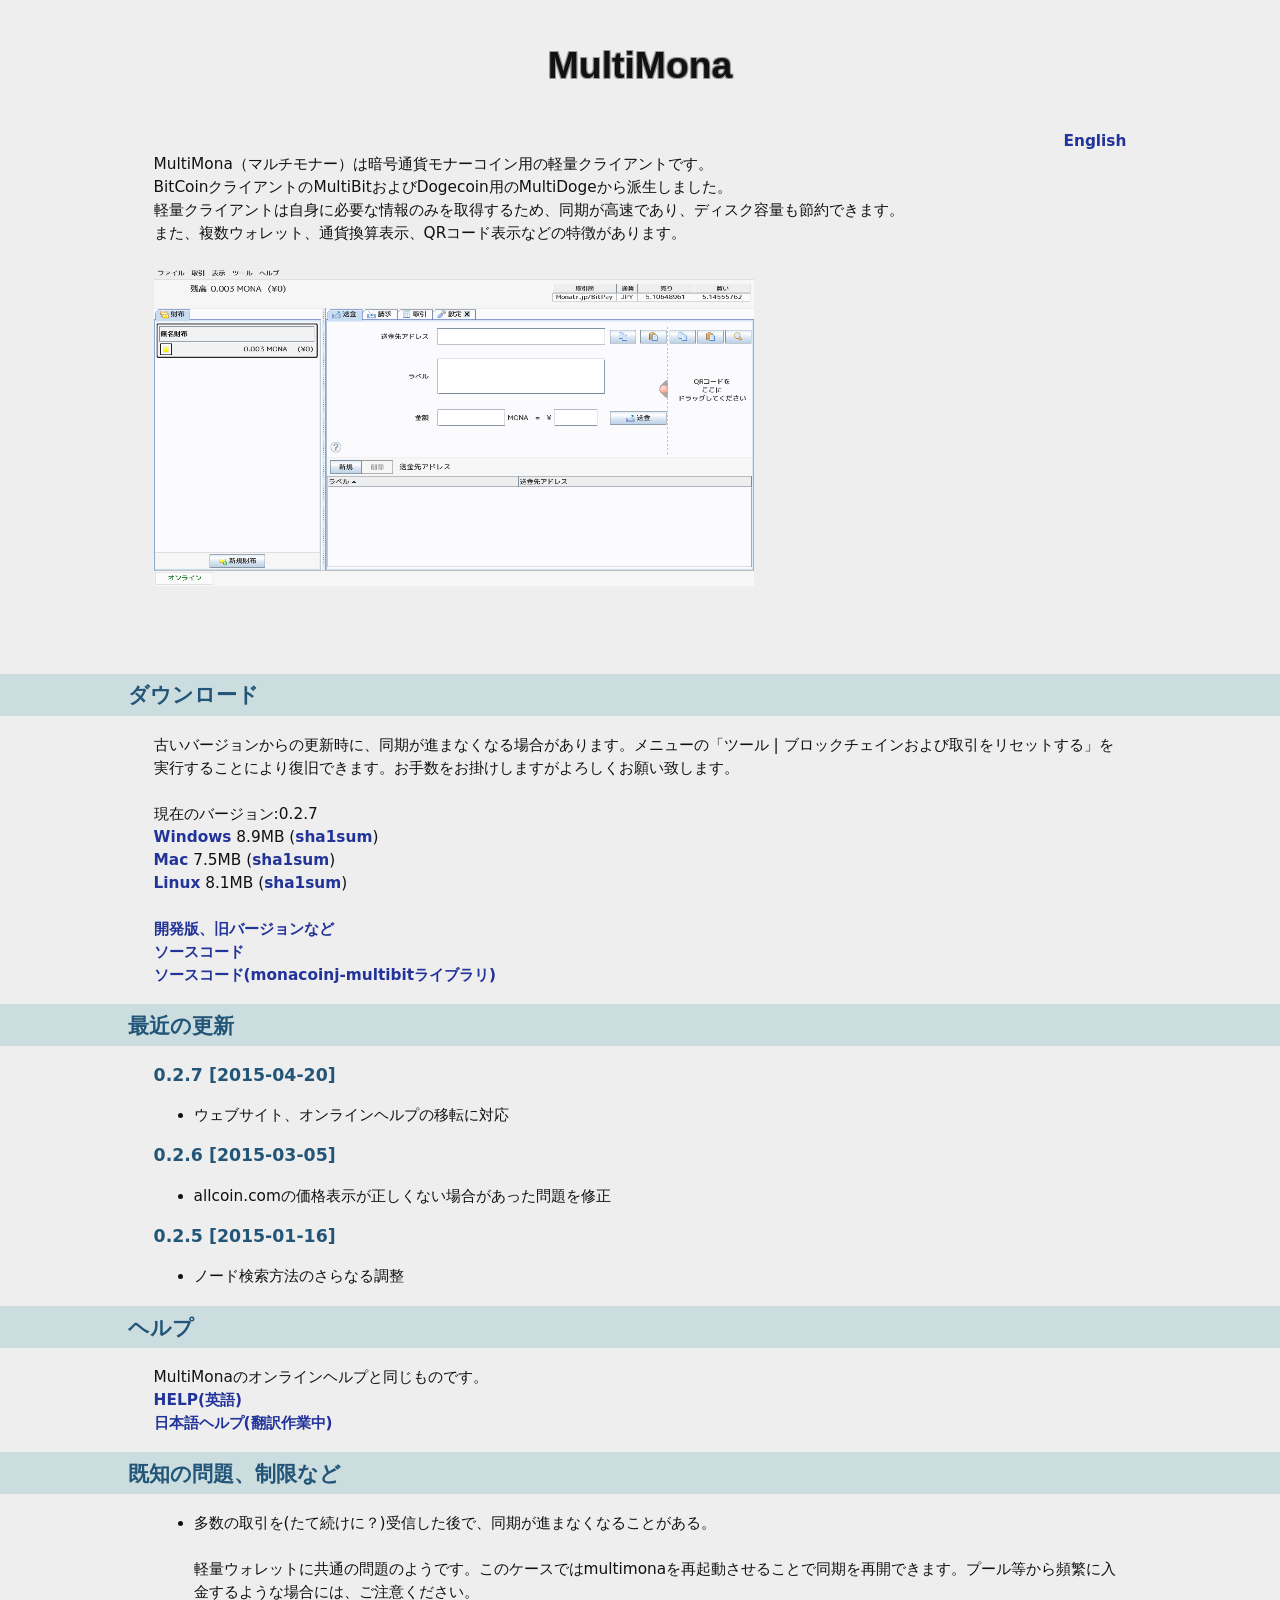
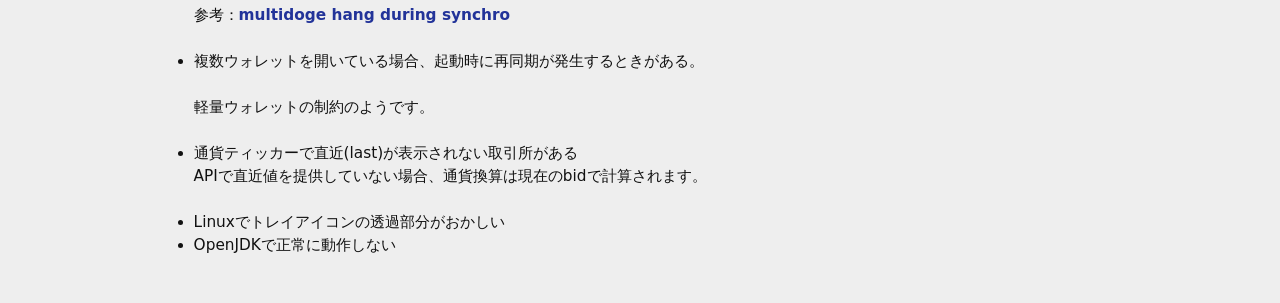
==== index.html @ 19b1316e "変更点を追加" ====
<!DOCTYPE html>
<html lang="ja">
<head>
<meta charset="UTF-8">

<!--
<meta http-equiv="Pragma" content="no-cache">
<meta http-equiv="Cache-Control" content="no-cache">
-->
<link rel="stylesheet" type="text/css" href="mm.css">

<title>MultiMona</title>
</head>
<body>
<h1>MultiMona</h1>

<div class="para">

<div class="right">
<a href="index.en.html">English</a>
</div>

MultiMona（マルチモナー）は暗号通貨モナーコイン用の軽量クライアントです。<br>
BitCoinクライアントのMultiBitおよびDogecoin用のMultiDogeから派生しました。<br>
軽量クライアントは自身に必要な情報のみを取得するため、同期が高速であり、ディスク容量も節約できます。<br>
また、複数ウォレット、通貨換算表示、QRコード表示などの特徴があります。<br>
<br>

<a href="multimona_ss.png"><img src="multimona_ss.png" width="600" ></a><br>
<br>
<div class="social_buttons">
<script src="http://downto.x0.com/cw/coin.js"></script>
<script>
CoinWidgetCom.go({
        wallet_address: "MRePiFqXTxc1CgQ3v4f2eKy1SyJ3f21v71"
        , currency: "monacoin"
        , counter: "count"
        , alignment: "al"
        , qrcode: true
        , auto_show: false
        , lbl_button: "寄付する"
        , lbl_address: "このアドレスにMonacoinを寄付する:"
        , lbl_count: "回の寄付"
        , lbl_amount: "MONA"
        });
</script>
</div>

</div>
<h2>ダウンロード</h2>
<div class="para">
古いバージョンからの更新時に、同期が進まなくなる場合があります。メニューの「ツール | ブロックチェインおよび取引をリセットする」を実行することにより復旧できます。お手数をお掛けしますがよろしくお願い致します。<br>
<br>

現在のバージョン:0.2.7<br>
<a href="https://github.com/monapu/multimona/releases/download/mona-v0.2.7/multimona-0.2.7-windows-setup.exe">Windows</a> 8.9MB (<a href="checksums/multimona-0.2.7-windows-setup.exe.sha1">sha1sum</a>)<br>
<a href="https://github.com/monapu/multimona/releases/download/mona-v0.2.7/multimona-0.2.7-mac.dmg">Mac</a> 7.5MB (<a href="checksums/multimona-0.2.7-mac.dmg.sha1">sha1sum</a>)<br>
<a href="https://github.com/monapu/multimona/releases/download/mona-v0.2.7/multimona-0.2.7-linux.jar">Linux</a> 8.1MB (<a href="checksums/multimona-0.2.7-linux.jar.sha1">sha1sum</a>)
<br><br>

<a href="https://github.com/monapu/multimona/releases">開発版、旧バージョンなど</a><br>
<a href="https://github.com/monapu/multimona">ソースコード</a><br>
<a href="https://github.com/monapu/monacoinj-multibit">ソースコード(monacoinj-multibitライブラリ)</a>
<br>
</div>
<h2>最近の更新</h2>
<div class="para">
<h3>0.2.7 [2015-04-20]</h3>
<ul>
<li>ウェブサイト、オンラインヘルプの移転に対応</li>
</ul>

<h3>0.2.6 [2015-03-05]</h3>
<ul>
<li>allcoin.comの価格表示が正しくない場合があった問題を修正</li>
</ul>

<h3>0.2.5 [2015-01-16]</h3>
<ul>
<li>ノード検索方法のさらなる調整</li>
</ul>

</div>

<h2>ヘルプ</h2>
<div class="para">
MultiMonaのオンラインヘルプと同じものです。<br>
<a href="help/en/v0.2/help_contents.html">HELP(英語)</a><br>
<a href="help/ja/v0.2/help_contents.html">日本語ヘルプ(翻訳作業中)</a><br>
</div>
<h2>既知の問題、制限など</h2>
<div class="para">
<ul>
<li>多数の取引を(たて続けに？)受信した後で、同期が進まなくなることがある。</li>
<br>
軽量ウォレットに共通の問題のようです。このケースではmultimonaを再起動させることで同期を再開できます。プール等から頻繁に入金するような場合には、ご注意ください。<br>参考：<a href="https://github.com/langerhans/multidoge/issues/19">multidoge hang during synchro</a><br>
<br>

<li>複数ウォレットを開いている場合、起動時に再同期が発生するときがある。</li>
<br>
軽量ウォレットの制約のようです。<br>
<br>

<li>通貨ティッカーで直近(last)が表示されない取引所がある</li>
APIで直近値を提供していない場合、通貨換算は現在のbidで計算されます。<br>
<br>

<li>Linuxでトレイアイコンの透過部分がおかしい</li>
<li>OpenJDKで正常に動作しない</li>

</ul>

<br>

</div>

</body></html>
---- mm.css ----
body {
  background-color: #eeeeee;
  color: #111111;
  padding: 0;
  font-family: sans-serif;
  margin: 0.5em 0% 0.5em 0%;
}
.para {
  margin: 0.5em 12% 0.5em 12%;
  line-height: 150%;
  font-family: sans;
  font-size: 11.5pt;
}
.right {
  text-align: right;
}
h1 {
  padding: 0.5em 0% 0.5em 0%;
  font-size: 28pt;
  text-align: center;
  text-shadow: -1px -1px 0 #999999, 1px -1px 0 #999999, -1px 1px 0 #999999, 1px 1px 0 #999999;
}
h2,
h3 {
  color: #225577;
}
h3 {
  font-size: 13pt;
}
h2 {
  font-size: 16pt;
  padding: 0.3em 10% 0.3em 10%;
  /*
    margin: 0 10% 0 10%;
    padding: 0.5em 0.5em 0.5em 0.5em;
    -webkit-border-radius: 5px;
    -moz-border-radius: 5px;
    border-radius: 5px;
*/
  color: #225577;
  /*
    border-bottom: 1px solid @fg_color_hl;
    border-top: 1px solid @fg_color_hl;
*/
  /* border: 1px solid @fg_color_hl; */
  background-color: #ccdde0;
}
.alert {
  color: #ff2222;
}
div.social_buttons {
  height: 40px;
}
.para a {
  color: #223399;
  text-decoration: none;
  font-weight: bold;
}
.para a:visited {
  color: #223399;
}
.para a:hover {
  color: #223399;
  text-decoration: underline;
}
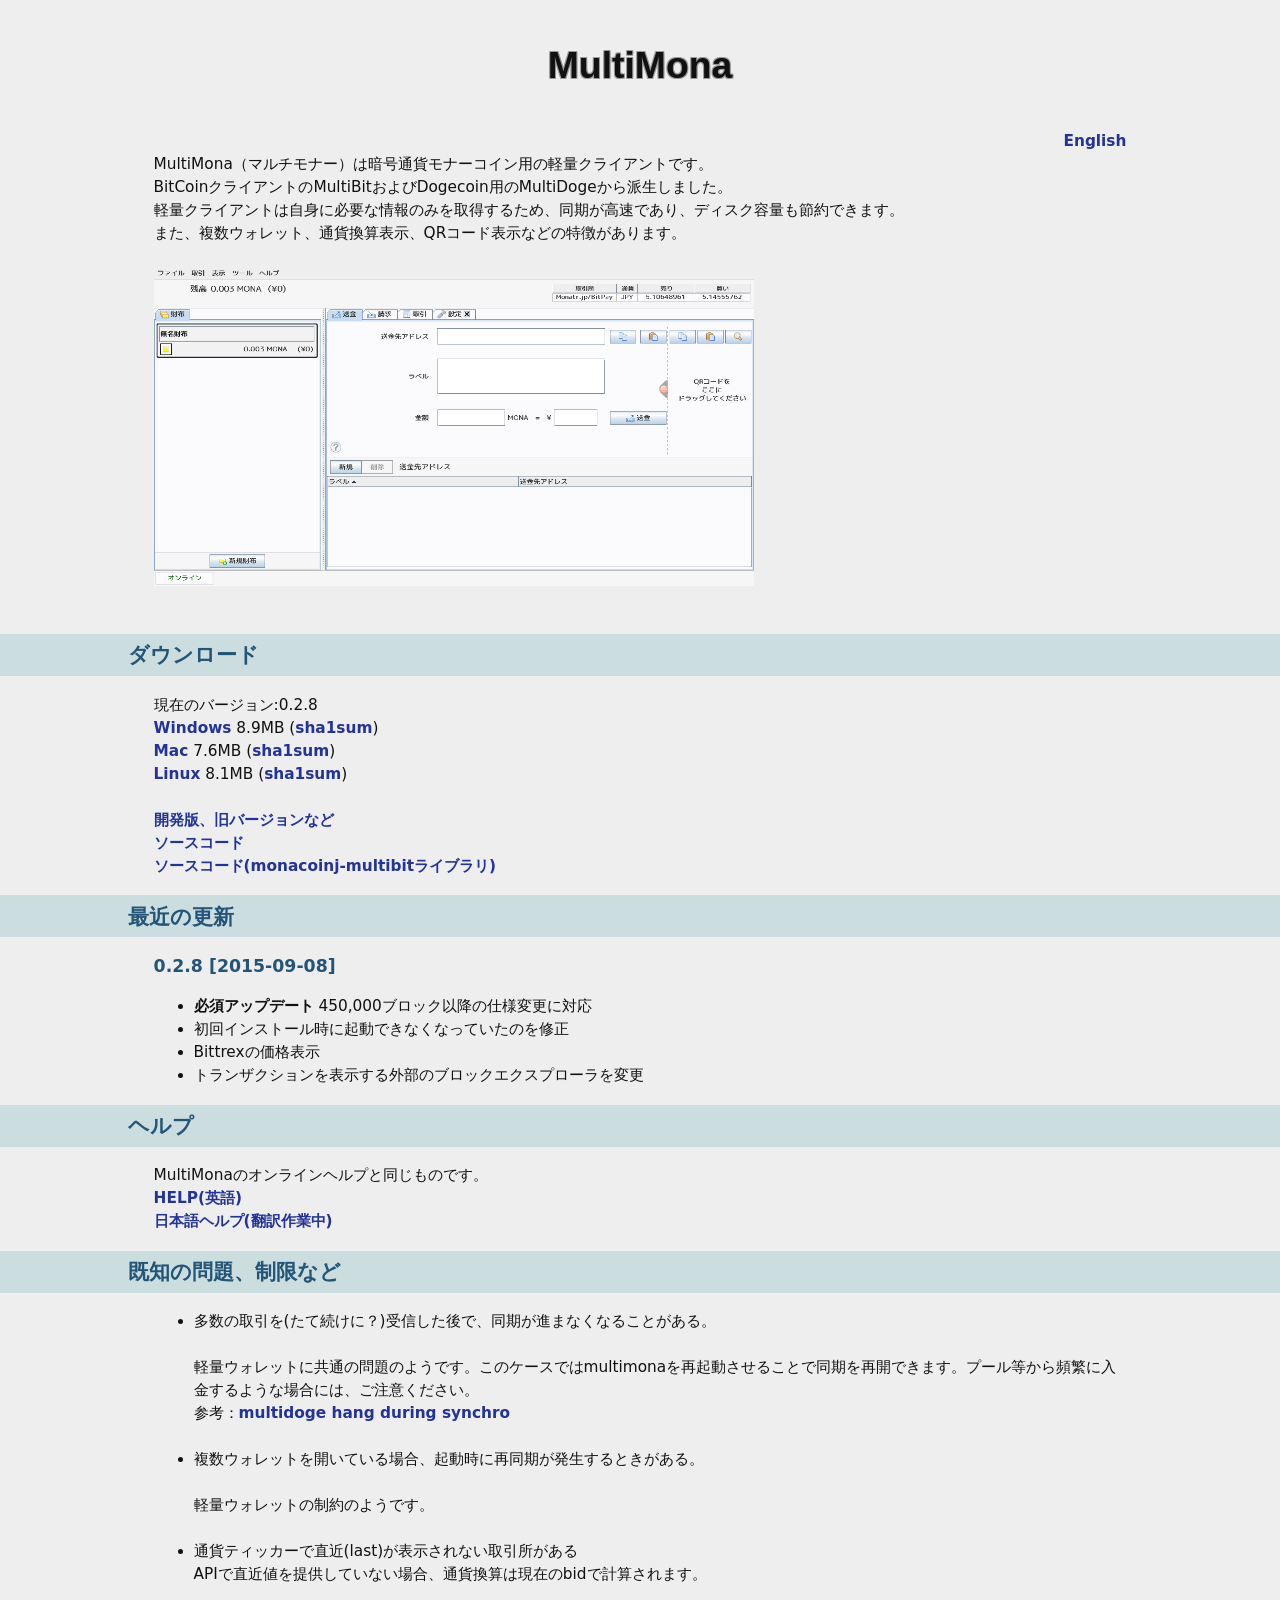
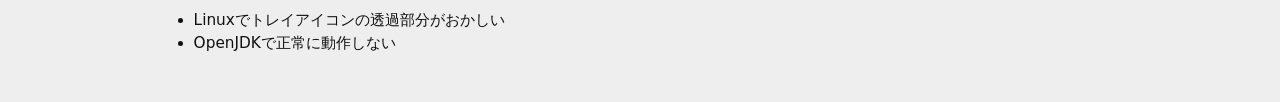
==== commit 86c41f3d: "0.2.8" ====
--- a/index.html
+++ b/index.html
@@ -28,6 +28,7 @@
 
 <a href="multimona_ss.png"><img src="multimona_ss.png" width="600" ></a><br>
 <br>
+<!--
 <div class="social_buttons">
 <script src="http://downto.x0.com/cw/coin.js"></script>
 <script>
@@ -45,17 +46,16 @@
         });
 </script>
 </div>
+-->
 
 </div>
 <h2>ダウンロード</h2>
 <div class="para">
-古いバージョンからの更新時に、同期が進まなくなる場合があります。メニューの「ツール | ブロックチェインおよび取引をリセットする」を実行することにより復旧できます。お手数をお掛けしますがよろしくお願い致します。<br>
-<br>
 
-現在のバージョン:0.2.7<br>
-<a href="https://github.com/monapu/multimona/releases/download/mona-v0.2.7/multimona-0.2.7-windows-setup.exe">Windows</a> 8.9MB (<a href="checksums/multimona-0.2.7-windows-setup.exe.sha1">sha1sum</a>)<br>
-<a href="https://github.com/monapu/multimona/releases/download/mona-v0.2.7/multimona-0.2.7-mac.dmg">Mac</a> 7.5MB (<a href="checksums/multimona-0.2.7-mac.dmg.sha1">sha1sum</a>)<br>
-<a href="https://github.com/monapu/multimona/releases/download/mona-v0.2.7/multimona-0.2.7-linux.jar">Linux</a> 8.1MB (<a href="checksums/multimona-0.2.7-linux.jar.sha1">sha1sum</a>)
+現在のバージョン:0.2.8<br>
+<a href="https://github.com/monapu/multimona/releases/download/mona-v0.2.8/multimona-0.2.8-windows-setup.exe">Windows</a> 8.9MB (<a href="checksums/multimona-0.2.8-windows-setup.exe.sha1">sha1sum</a>)<br>
+<a href="https://github.com/monapu/multimona/releases/download/mona-v0.2.8/multimona-0.2.8-mac.dmg">Mac</a> 7.6MB (<a href="checksums/multimona-0.2.8-mac.dmg.sha1">sha1sum</a>)<br>
+<a href="https://github.com/monapu/multimona/releases/download/mona-v0.2.8/multimona-0.2.8-linux.jar">Linux</a> 8.1MB (<a href="checksums/multimona-0.2.8-linux.jar.sha1">sha1sum</a>)
 <br><br>
 
 <a href="https://github.com/monapu/multimona/releases">開発版、旧バージョンなど</a><br>
@@ -65,21 +65,13 @@
 </div>
 <h2>最近の更新</h2>
 <div class="para">
-<h3>0.2.7 [2015-04-20]</h3>
+<h3>0.2.8 [2015-09-08]</h3>
 <ul>
-<li>ウェブサイト、オンラインヘルプの移転に対応</li>
+<li><strong>必須アップデート</strong> 450,000ブロック以降の仕様変更に対応</li>
+<li>初回インストール時に起動できなくなっていたのを修正</li>
+<li>Bittrexの価格表示</li>
+<li>トランザクションを表示する外部のブロックエクスプローラを変更</li>
 </ul>
-
-<h3>0.2.6 [2015-03-05]</h3>
-<ul>
-<li>allcoin.comの価格表示が正しくない場合があった問題を修正</li>
-</ul>
-
-<h3>0.2.5 [2015-01-16]</h3>
-<ul>
-<li>ノード検索方法のさらなる調整</li>
-</ul>
-
 </div>
 
 <h2>ヘルプ</h2>
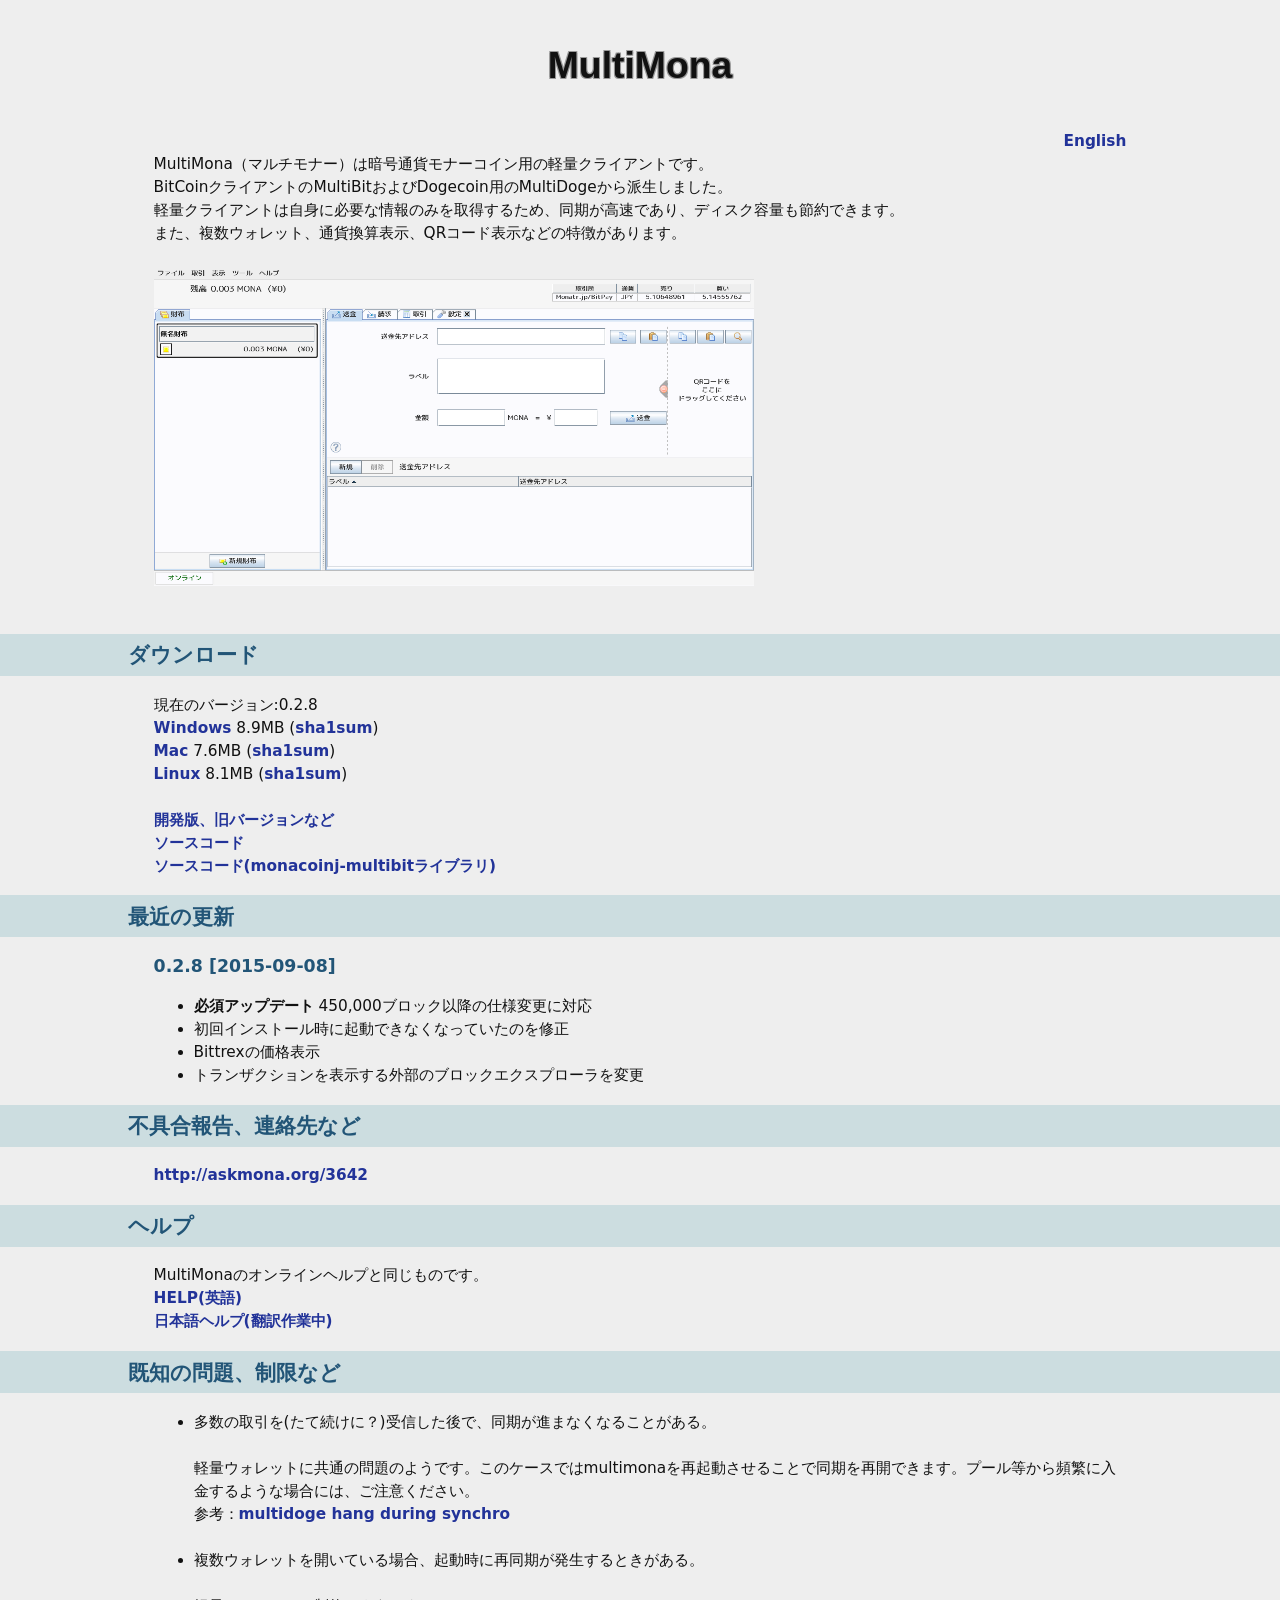
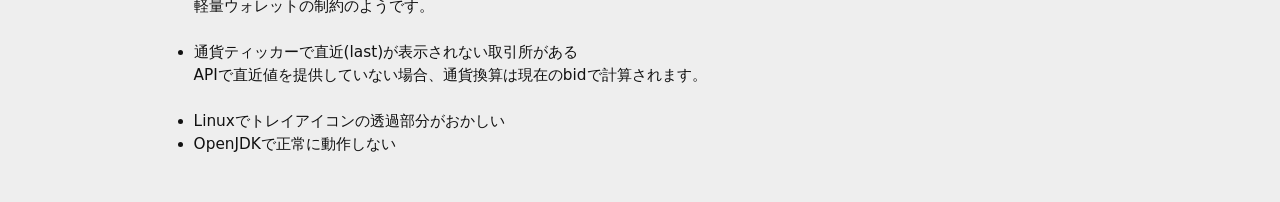
==== commit e8f80ed5: "askmonaスレの追加" ====
--- a/index.html
+++ b/index.html
@@ -74,6 +74,11 @@
 </ul>
 </div>
 
+<h2>不具合報告、連絡先など</h2>
+<div class="para">
+<a href="http://askmona.org/3642">http://askmona.org/3642</a>
+</div>
+
 <h2>ヘルプ</h2>
 <div class="para">
 MultiMonaのオンラインヘルプと同じものです。<br>
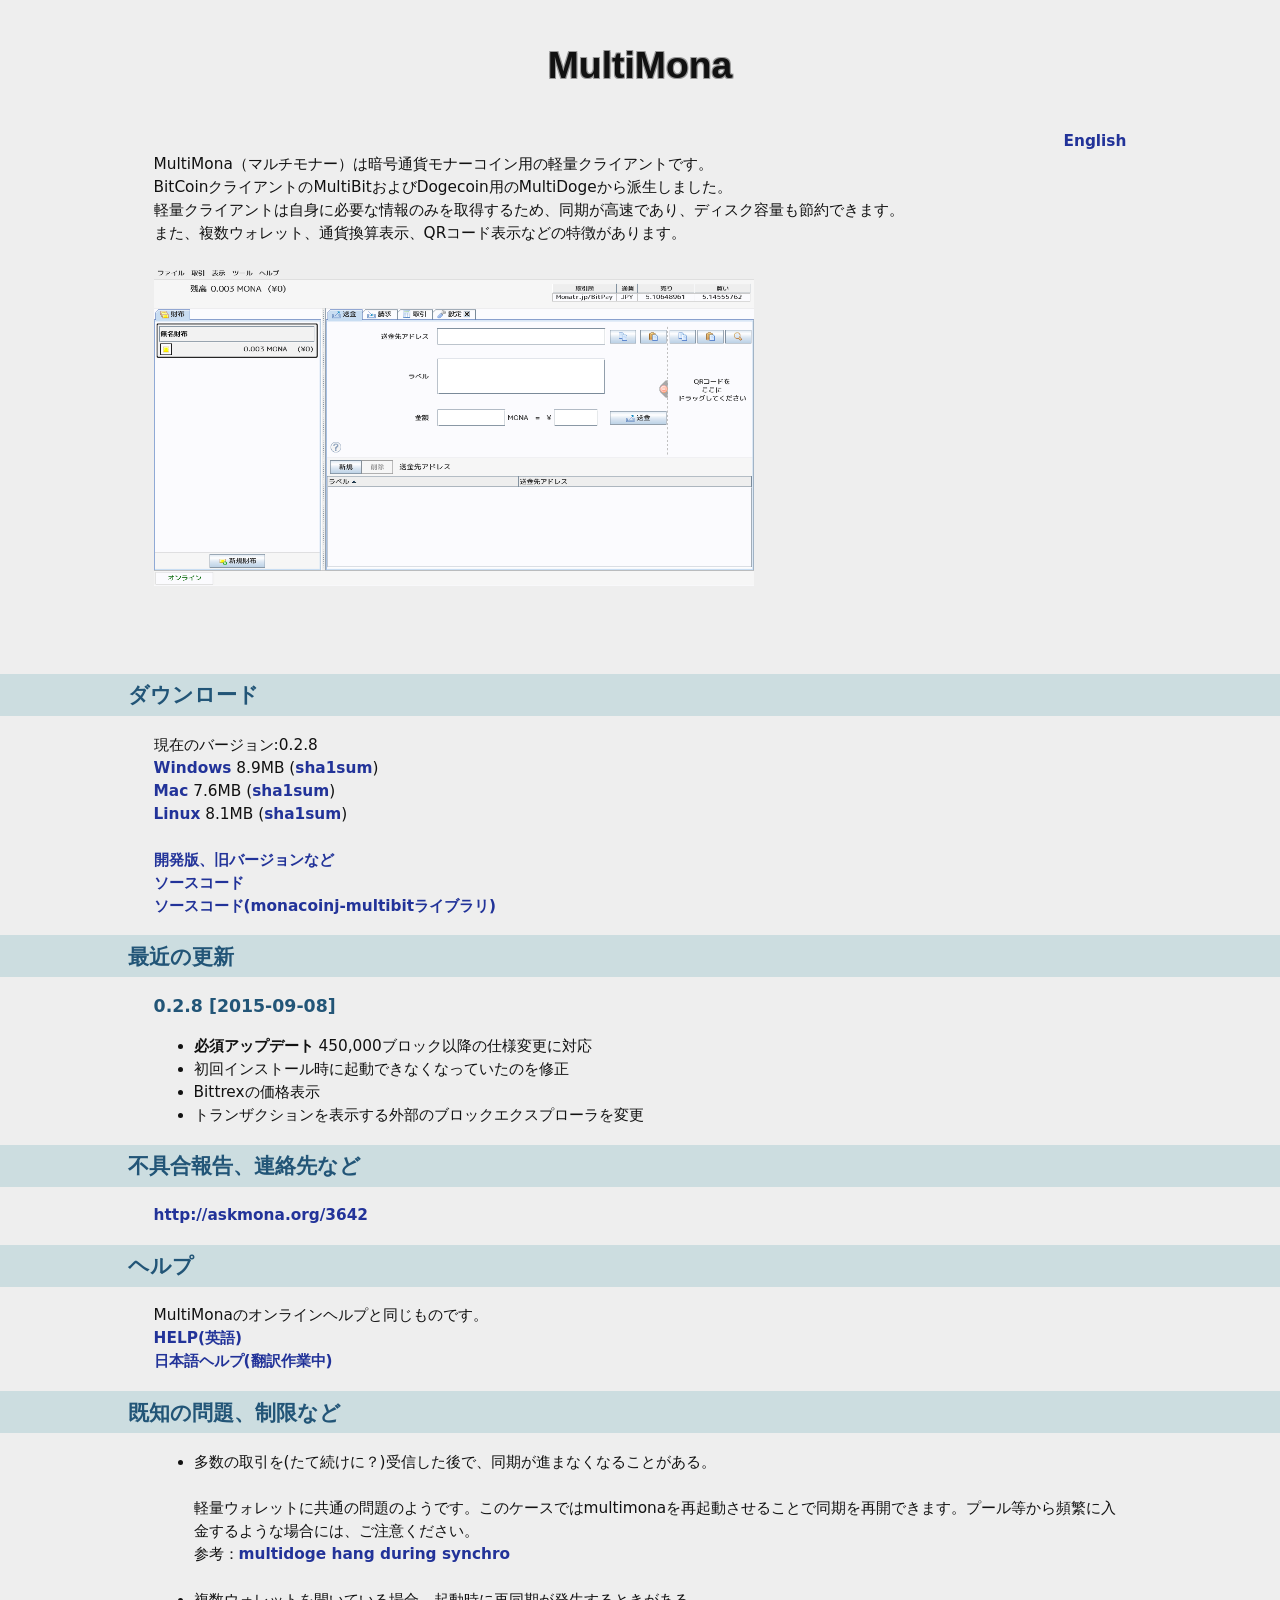
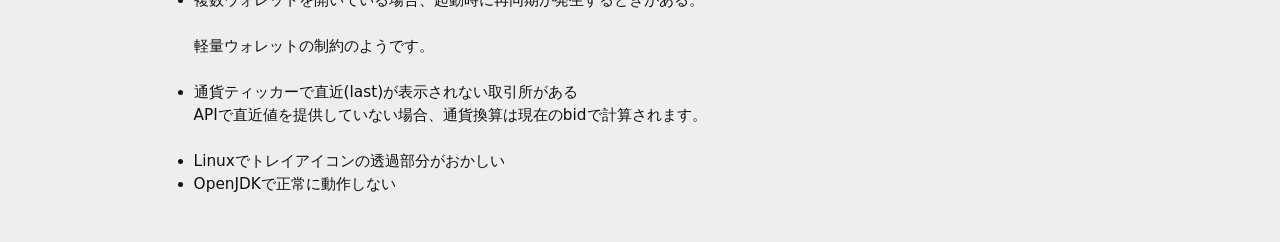
==== commit f27d4e5c: "寄付ウィジェットの調整" ====
--- a/index.html
+++ b/index.html
@@ -28,14 +28,14 @@
 
 <a href="multimona_ss.png"><img src="multimona_ss.png" width="600" ></a><br>
 <br>
-<!--
+
 <div class="social_buttons">
 <script src="http://downto.x0.com/cw/coin.js"></script>
 <script>
 CoinWidgetCom.go({
         wallet_address: "MRePiFqXTxc1CgQ3v4f2eKy1SyJ3f21v71"
         , currency: "monacoin"
-        , counter: "count"
+        , counter: "amount"
         , alignment: "al"
         , qrcode: true
         , auto_show: false
@@ -46,7 +46,6 @@
         });
 </script>
 </div>
--->
 
 </div>
 <h2>ダウンロード</h2>
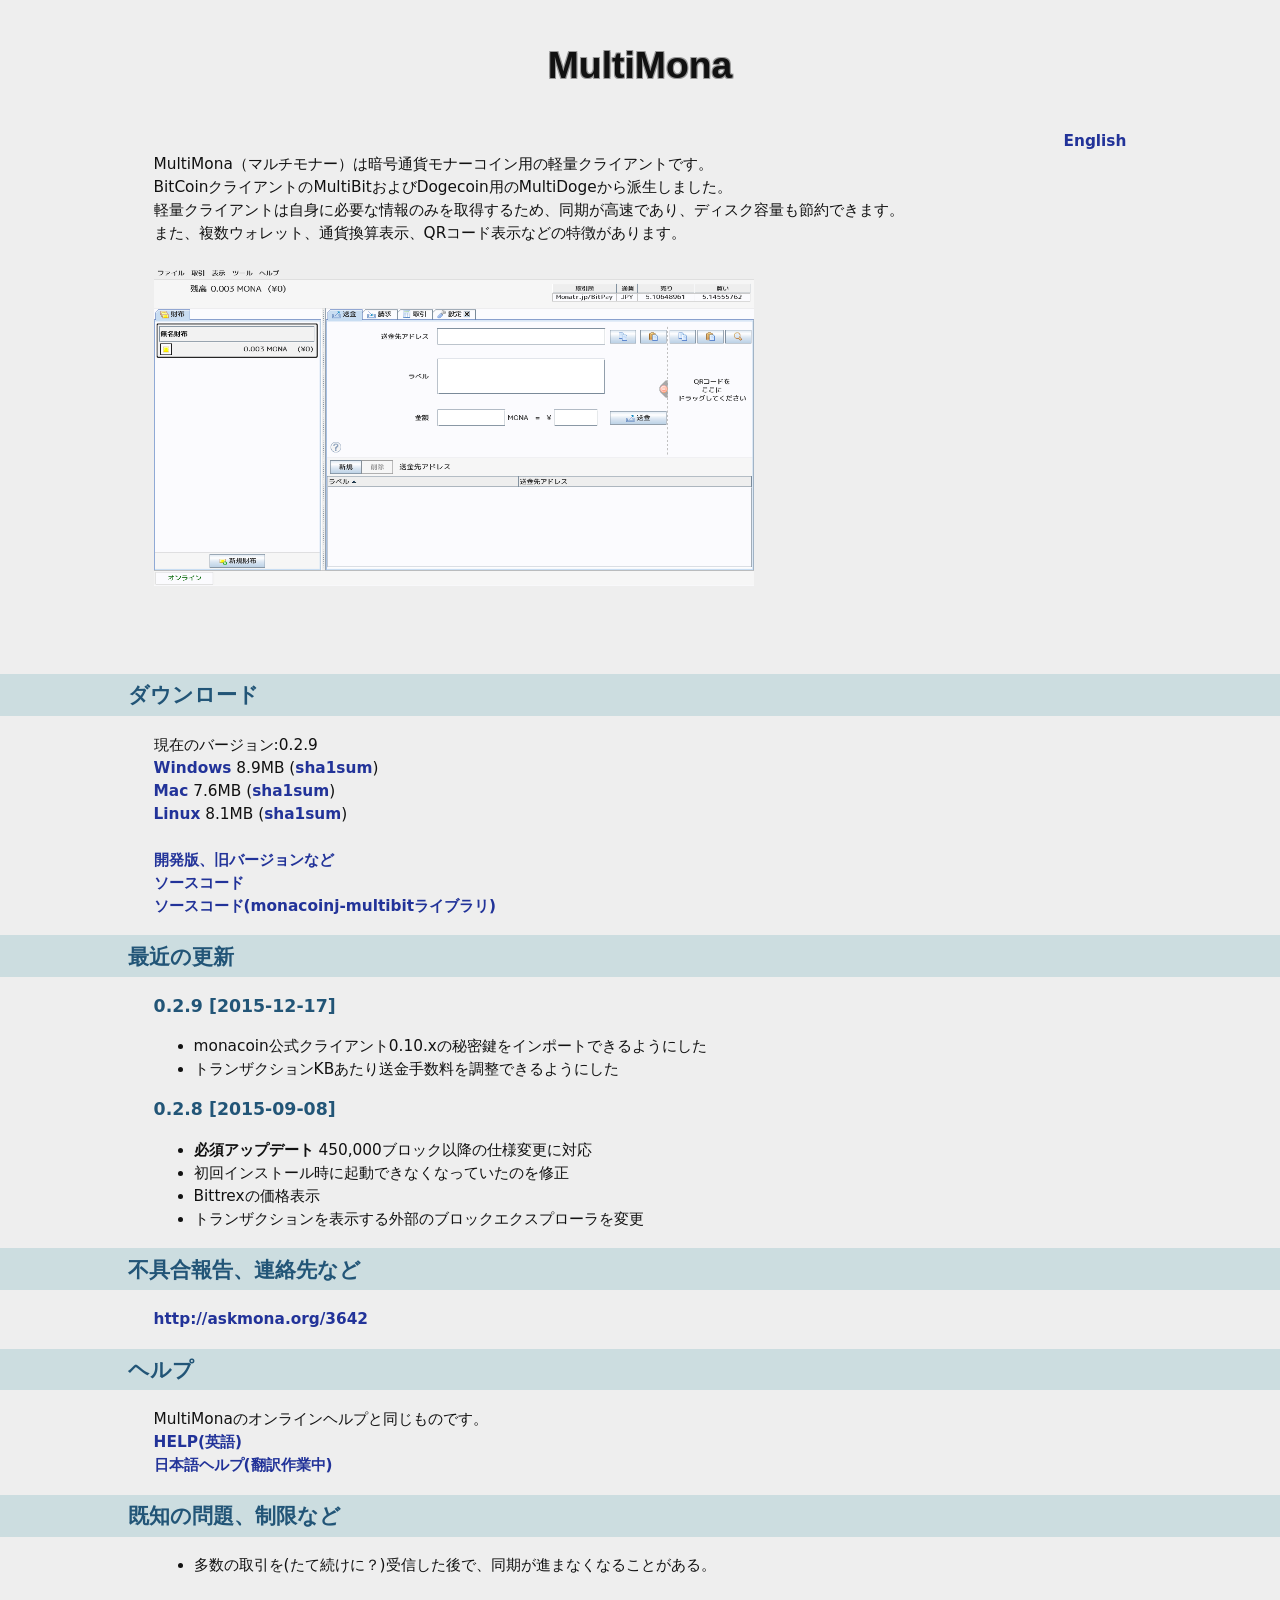
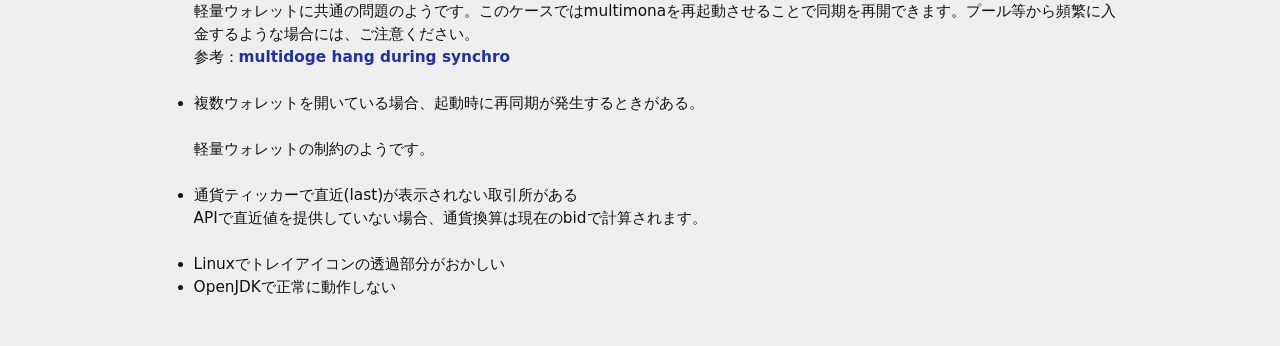
==== commit 73d4ab6f: "0.2.9" ====
--- a/index.html
+++ b/index.html
@@ -41,7 +41,6 @@
         , auto_show: false
         , lbl_button: "寄付する"
         , lbl_address: "このアドレスにMonacoinを寄付する:"
-        , lbl_count: "回の寄付"
         , lbl_amount: "MONA"
         });
 </script>
@@ -51,10 +50,10 @@
 <h2>ダウンロード</h2>
 <div class="para">
 
-現在のバージョン:0.2.8<br>
-<a href="https://github.com/monapu/multimona/releases/download/mona-v0.2.8/multimona-0.2.8-windows-setup.exe">Windows</a> 8.9MB (<a href="checksums/multimona-0.2.8-windows-setup.exe.sha1">sha1sum</a>)<br>
-<a href="https://github.com/monapu/multimona/releases/download/mona-v0.2.8/multimona-0.2.8-mac.dmg">Mac</a> 7.6MB (<a href="checksums/multimona-0.2.8-mac.dmg.sha1">sha1sum</a>)<br>
-<a href="https://github.com/monapu/multimona/releases/download/mona-v0.2.8/multimona-0.2.8-linux.jar">Linux</a> 8.1MB (<a href="checksums/multimona-0.2.8-linux.jar.sha1">sha1sum</a>)
+現在のバージョン:0.2.9<br>
+<a href="https://github.com/monapu/multimona/releases/download/mona-v0.2.9/multimona-0.2.9-windows-setup.exe">Windows</a> 8.9MB (<a href="checksums/multimona-0.2.9-windows-setup.exe.sha1">sha1sum</a>)<br>
+<a href="https://github.com/monapu/multimona/releases/download/mona-v0.2.9/multimona-0.2.9-mac.dmg">Mac</a> 7.6MB (<a href="checksums/multimona-0.2.9-mac.dmg.sha1">sha1sum</a>)<br>
+<a href="https://github.com/monapu/multimona/releases/download/mona-v0.2.9/multimona-0.2.9-linux.jar">Linux</a> 8.1MB (<a href="checksums/multimona-0.2.9-linux.jar.sha1">sha1sum</a>)
 <br><br>
 
 <a href="https://github.com/monapu/multimona/releases">開発版、旧バージョンなど</a><br>
@@ -64,6 +63,12 @@
 </div>
 <h2>最近の更新</h2>
 <div class="para">
+<h3>0.2.9 [2015-12-17]</h3>
+<ul>
+<li>monacoin公式クライアント0.10.xの秘密鍵をインポートできるようにした</li>
+<li>トランザクションKBあたり送金手数料を調整できるようにした</li>
+</ul>
+
 <h3>0.2.8 [2015-09-08]</h3>
 <ul>
 <li><strong>必須アップデート</strong> 450,000ブロック以降の仕様変更に対応</li>
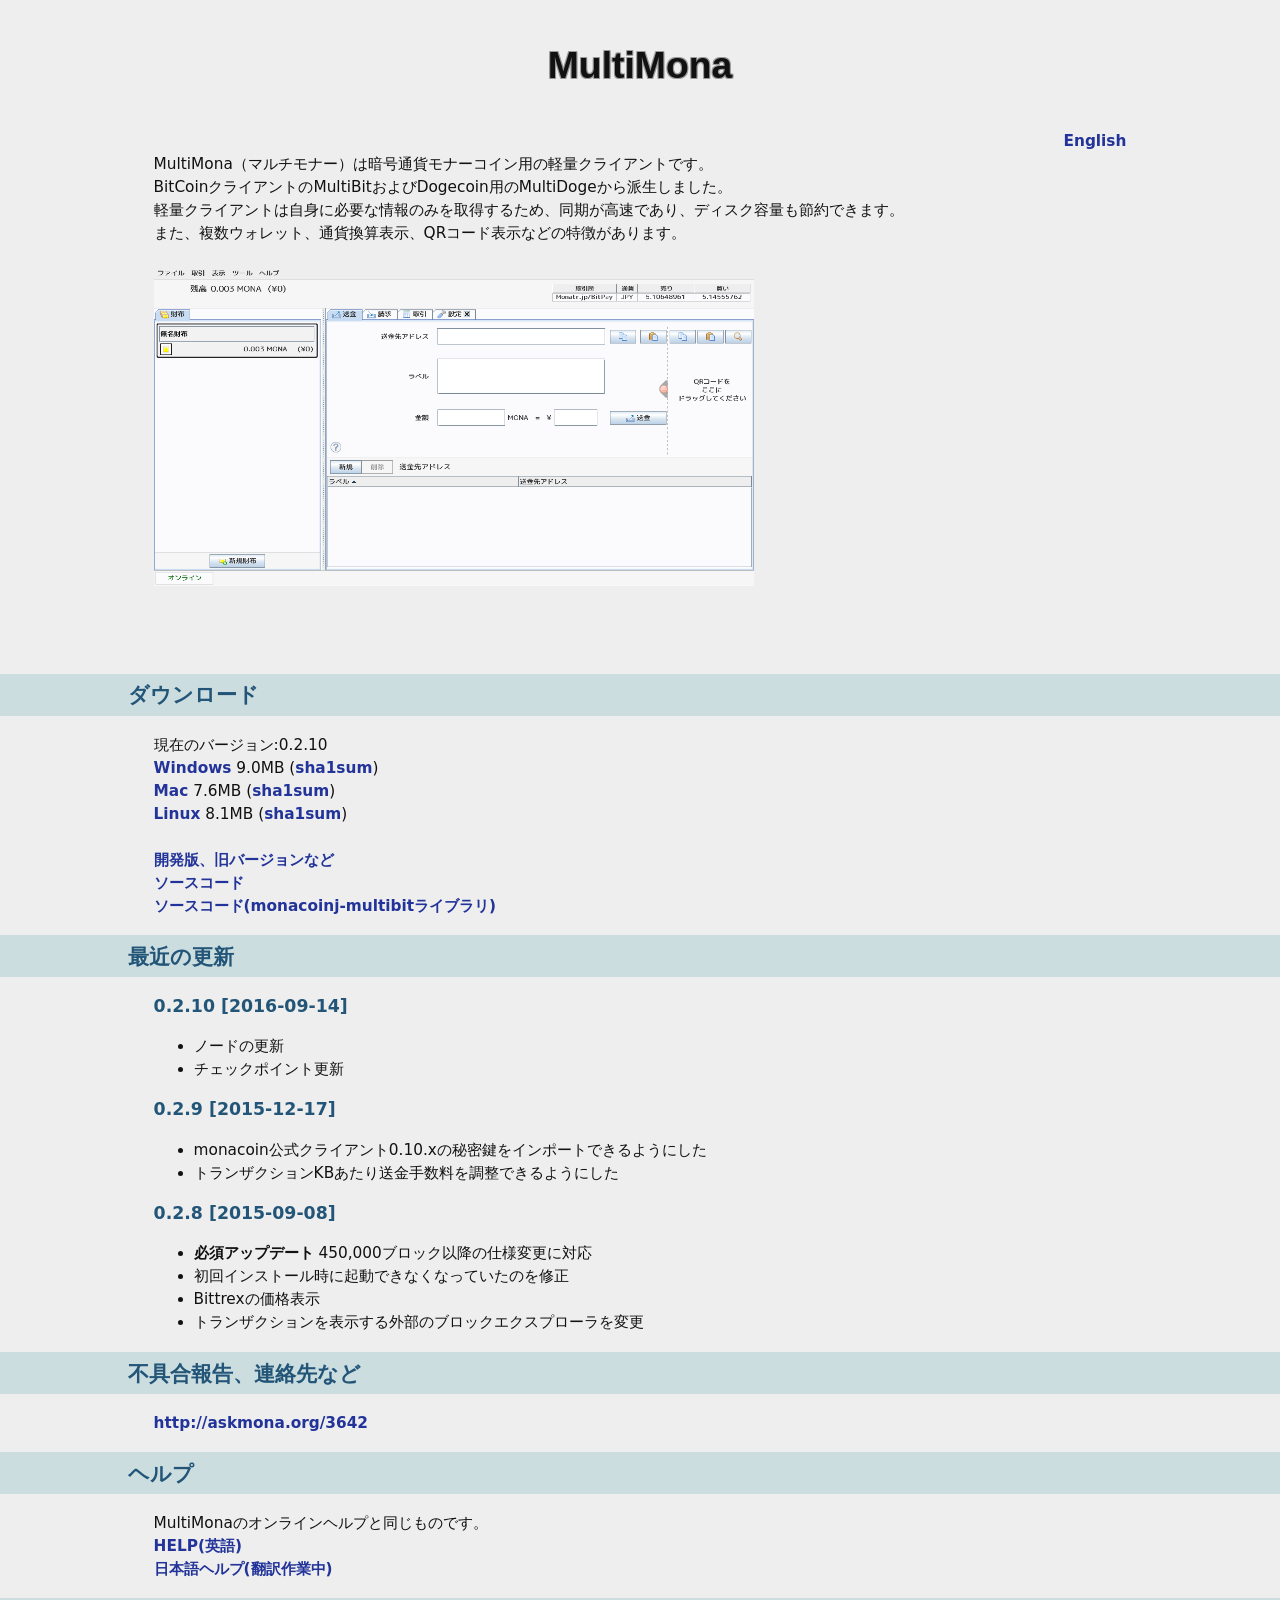
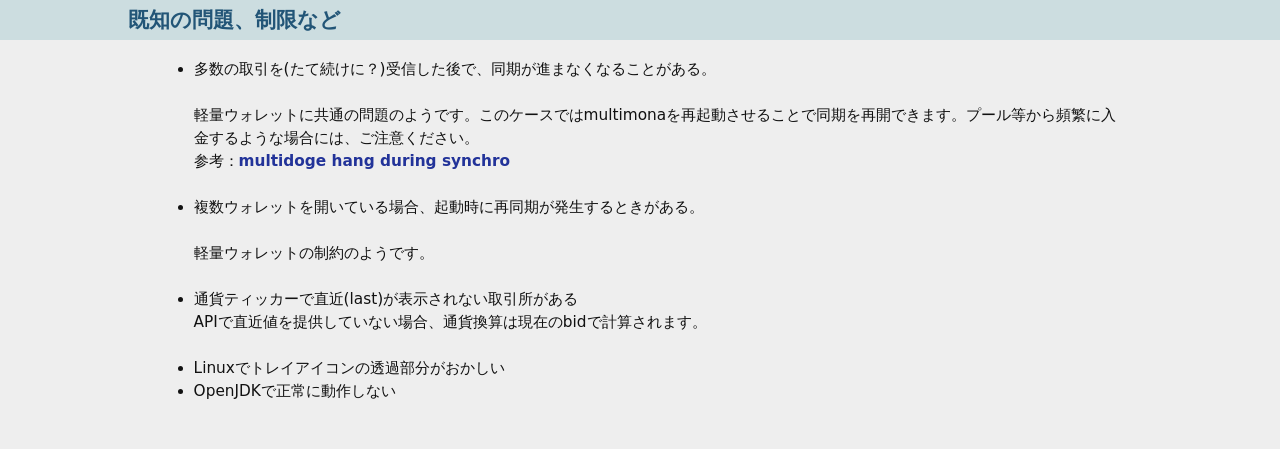
==== commit 6949a01e: "0.2.10" ====
--- a/index.html
+++ b/index.html
@@ -50,10 +50,10 @@
 <h2>ダウンロード</h2>
 <div class="para">
 
-現在のバージョン:0.2.9<br>
-<a href="https://github.com/monapu/multimona/releases/download/mona-v0.2.9/multimona-0.2.9-windows-setup.exe">Windows</a> 8.9MB (<a href="checksums/multimona-0.2.9-windows-setup.exe.sha1">sha1sum</a>)<br>
-<a href="https://github.com/monapu/multimona/releases/download/mona-v0.2.9/multimona-0.2.9-mac.dmg">Mac</a> 7.6MB (<a href="checksums/multimona-0.2.9-mac.dmg.sha1">sha1sum</a>)<br>
-<a href="https://github.com/monapu/multimona/releases/download/mona-v0.2.9/multimona-0.2.9-linux.jar">Linux</a> 8.1MB (<a href="checksums/multimona-0.2.9-linux.jar.sha1">sha1sum</a>)
+現在のバージョン:0.2.10<br>
+<a href="https://github.com/monapu/multimona/releases/download/mona-v0.2.10/multimona-0.2.10-windows-setup.exe">Windows</a> 9.0MB (<a href="checksums/multimona-0.2.10-windows-setup.exe.sha1">sha1sum</a>)<br>
+<a href="https://github.com/monapu/multimona/releases/download/mona-v0.2.10/multimona-0.2.10-mac.dmg">Mac</a> 7.6MB (<a href="checksums/multimona-0.2.10-mac.dmg.sha1">sha1sum</a>)<br>
+<a href="https://github.com/monapu/multimona/releases/download/mona-v0.2.10/multimona-0.2.10-linux.jar">Linux</a> 8.1MB (<a href="checksums/multimona-0.2.10-linux.jar.sha1">sha1sum</a>)
 <br><br>
 
 <a href="https://github.com/monapu/multimona/releases">開発版、旧バージョンなど</a><br>
@@ -63,6 +63,12 @@
 </div>
 <h2>最近の更新</h2>
 <div class="para">
+<h3>0.2.10 [2016-09-14]</h3>
+<ul>
+<li>ノードの更新</li>
+<li>チェックポイント更新</li>
+</ul>
+
 <h3>0.2.9 [2015-12-17]</h3>
 <ul>
 <li>monacoin公式クライアント0.10.xの秘密鍵をインポートできるようにした</li>
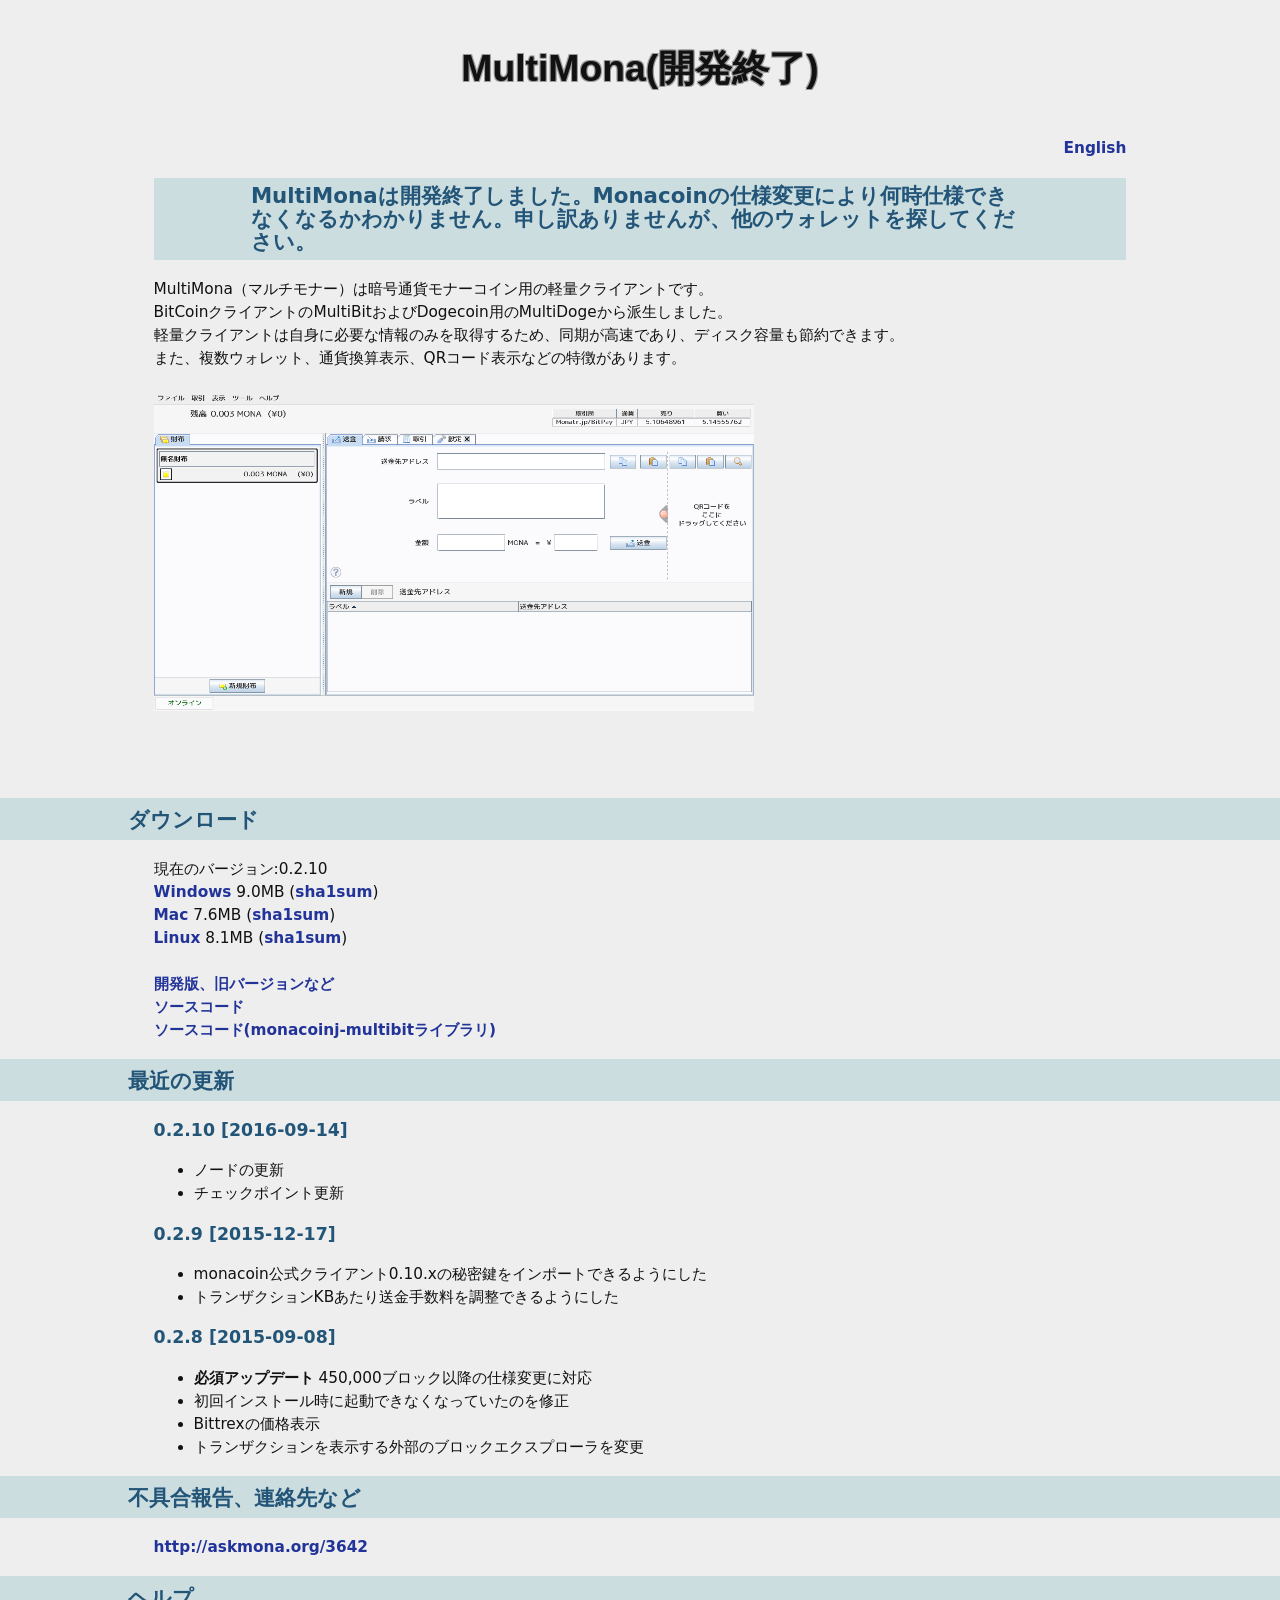
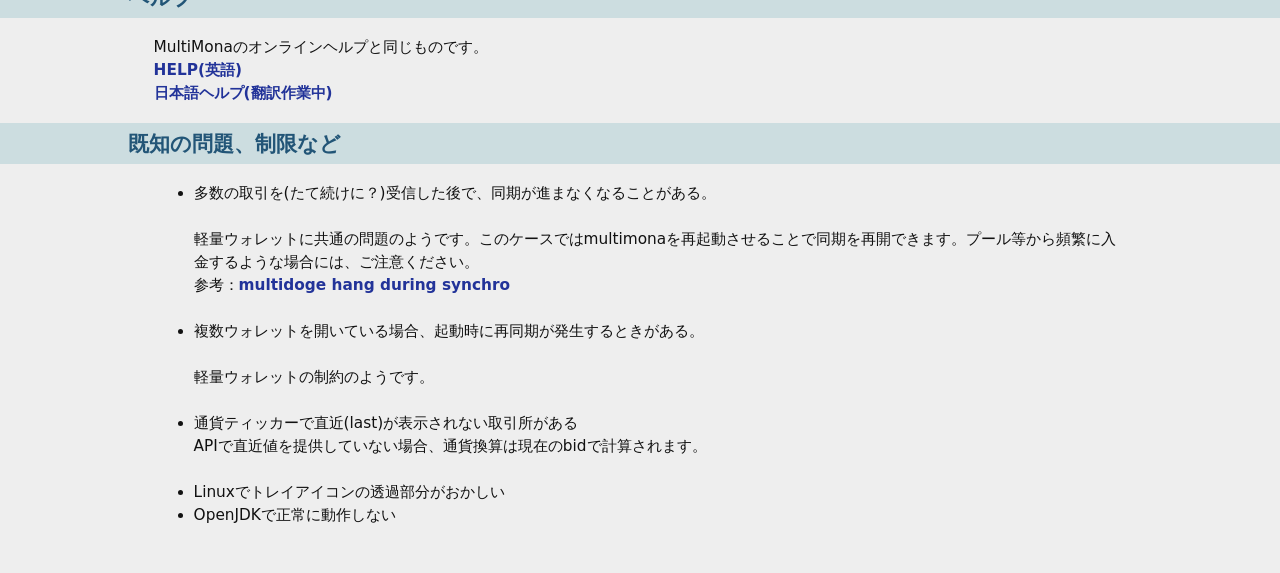
==== commit c916d867: "開発終了" ====
--- a/index.html
+++ b/index.html
@@ -12,13 +12,15 @@
 <title>MultiMona</title>
 </head>
 <body>
-<h1>MultiMona</h1>
+<h1>MultiMona(開発終了)</h1>
 
 <div class="para">
 
 <div class="right">
 <a href="index.en.html">English</a>
 </div>
+
+<h2>MultiMonaは開発終了しました。Monacoinの仕様変更により何時仕様できなくなるかわかりません。申し訳ありませんが、他のウォレットを探してください。</h2>
 
 MultiMona（マルチモナー）は暗号通貨モナーコイン用の軽量クライアントです。<br>
 BitCoinクライアントのMultiBitおよびDogecoin用のMultiDogeから派生しました。<br>
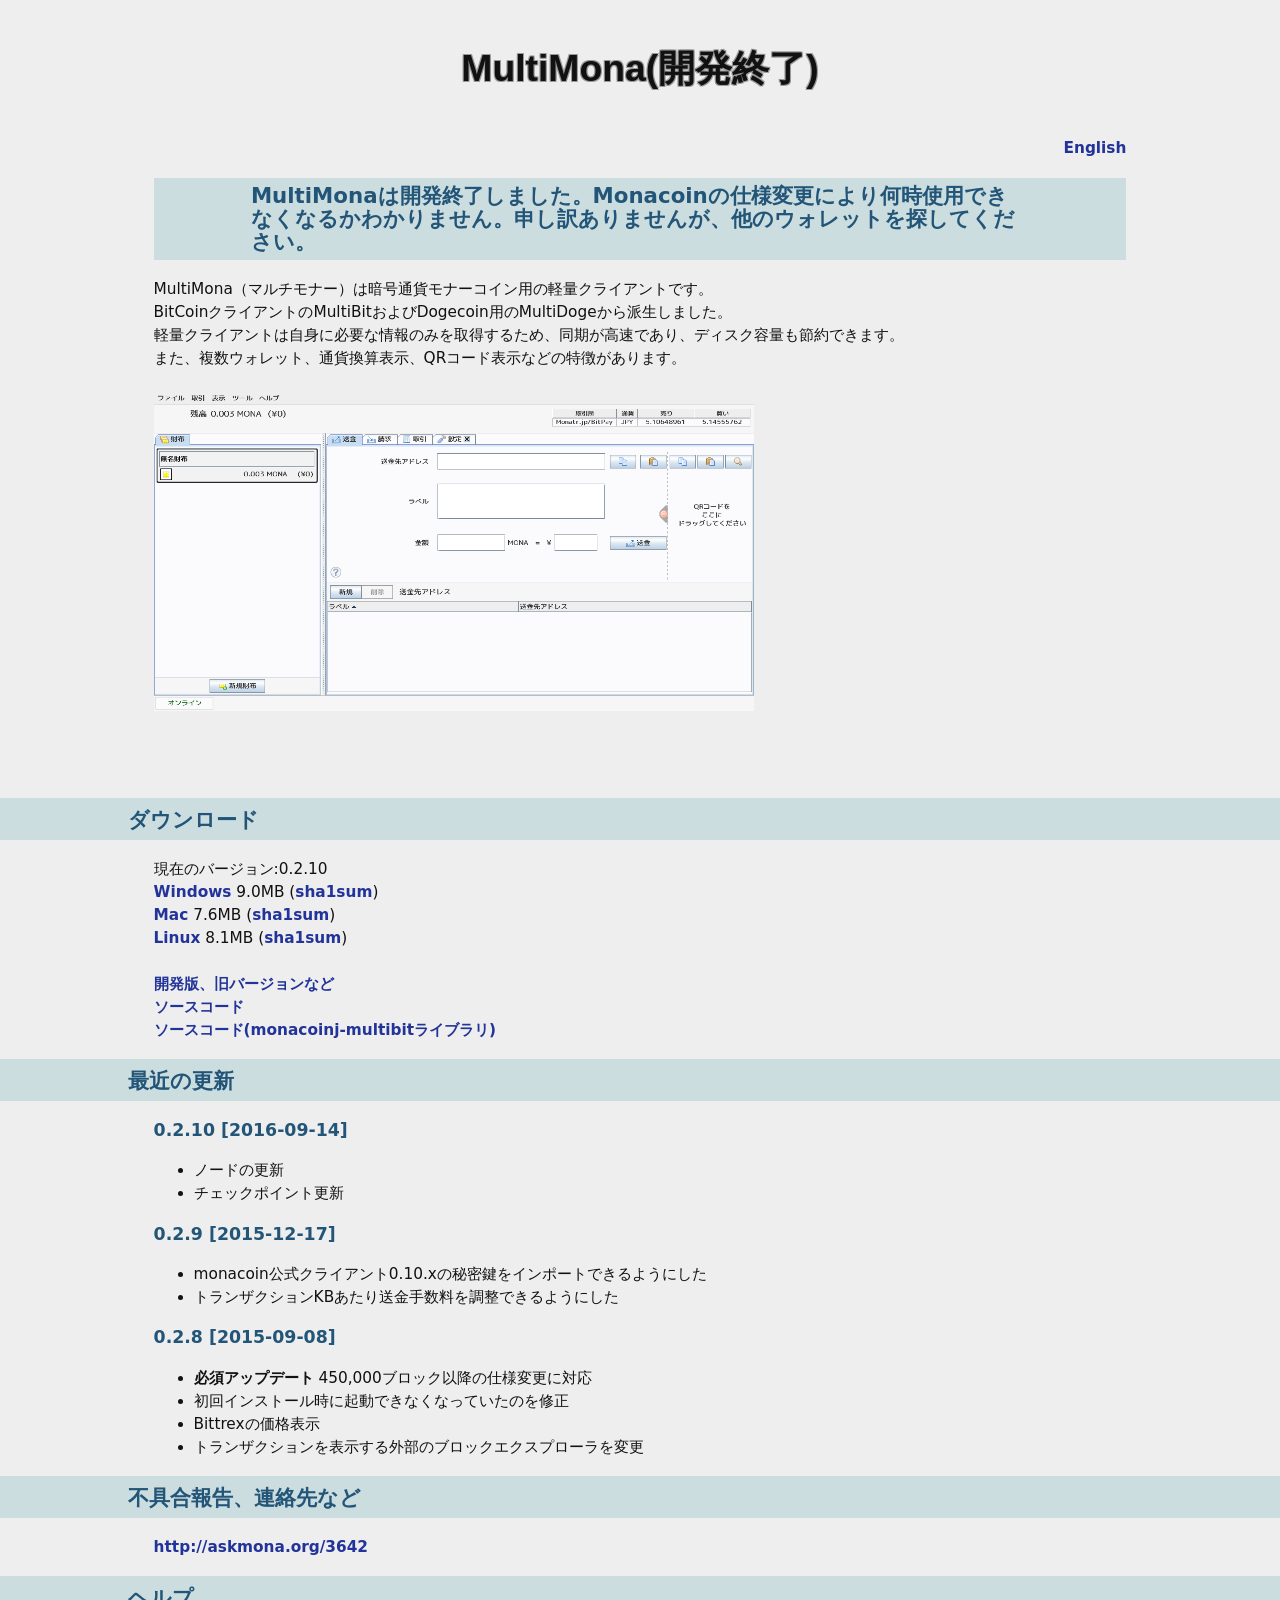
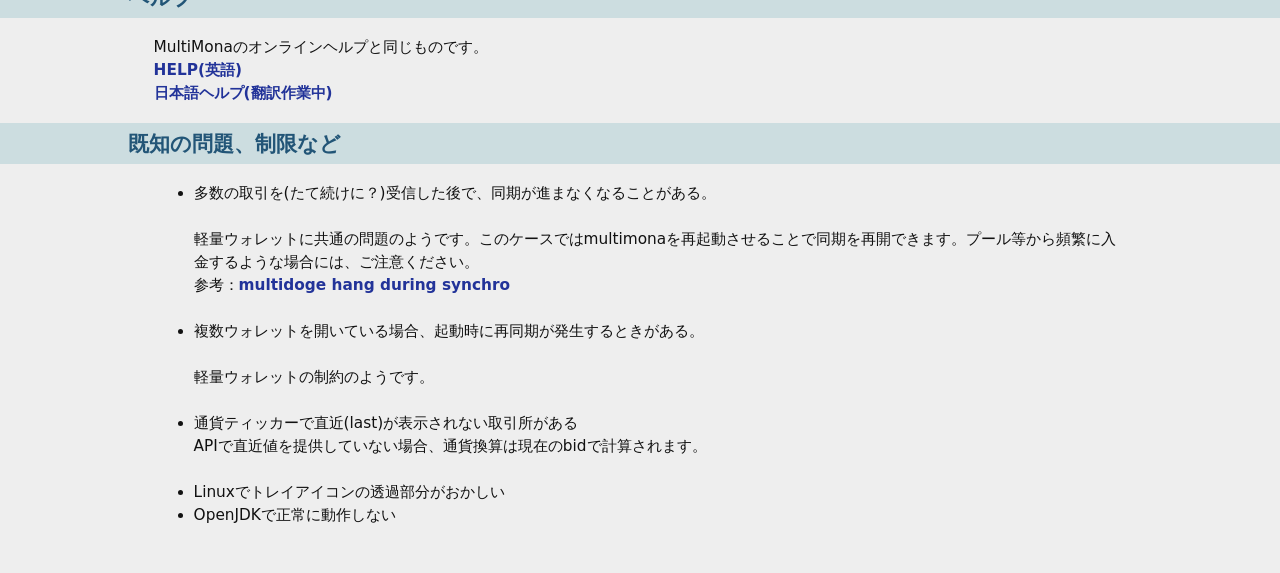
==== commit 2e23622e: "誤字" ====
--- a/index.html
+++ b/index.html
@@ -20,7 +20,7 @@
 <a href="index.en.html">English</a>
 </div>
 
-<h2>MultiMonaは開発終了しました。Monacoinの仕様変更により何時仕様できなくなるかわかりません。申し訳ありませんが、他のウォレットを探してください。</h2>
+<h2>MultiMonaは開発終了しました。Monacoinの仕様変更により何時使用できなくなるかわかりません。申し訳ありませんが、他のウォレットを探してください。</h2>
 
 MultiMona（マルチモナー）は暗号通貨モナーコイン用の軽量クライアントです。<br>
 BitCoinクライアントのMultiBitおよびDogecoin用のMultiDogeから派生しました。<br>
